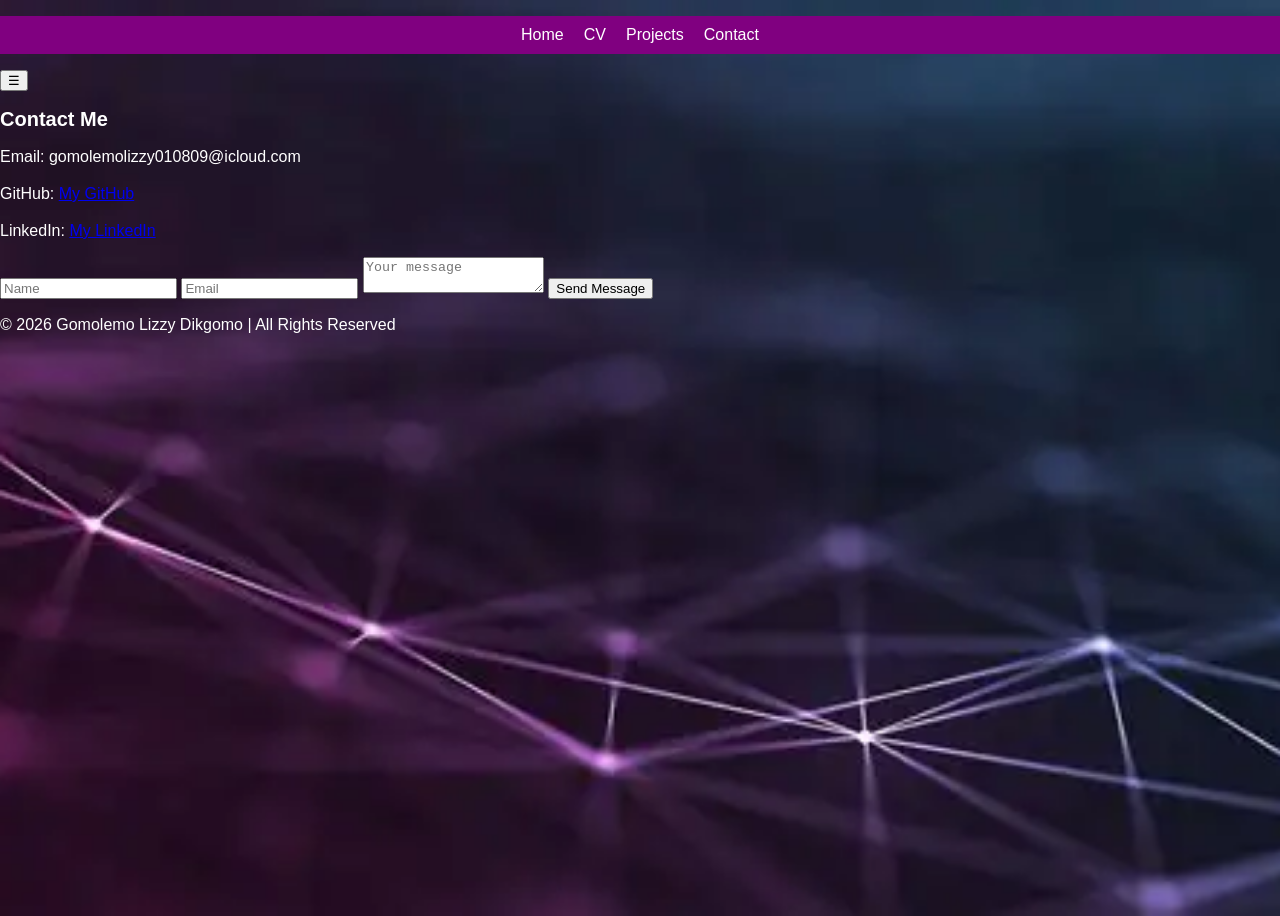
==== contact.html @ 3f9e56d8 "initial website upload" ====
<!DOCTYPE html>
<html lang="en">
<head>
    <meta charset="UTF-8">
    <meta name="viewport" content="width=device-width, initial-scale=1.0">
    <link rel="stylesheet" href="style.css">
    <title>Gomolemo Lizzy Dikgomo | Developer Portfolio</title>
</head>
<body>
  
    <!--Navigation-->
    <header>
        
        <nav>
            <ul>
                <li><a href="index.html">Home</a></li>
                <li><a href="cv.html">CV</a></li>
                <li><a href="projects.html">Projects</a></li>
                <li><a href="contact.html">Contact</a></li>
            </ul>
            <button class="nav-toggle" aria-label="Toggle navigation">&#9776;</button>
        </nav>
    </header>

    <main>
         <!-- Contact -->
        <section id="contact">
            <h2>Contact Me</h2>

            <p>Email: gomolemolizzy010809@icloud.com</p>
            <p>GitHub: <a href="https://github.com/lizzy09-dikgomo/MIE_JAVA_2026_YourStudentCode.github.io">My GitHub</a></p>
            <p>LinkedIn: <a href="https://www.linkedin.com/public-profile/settings/?lipi=urn%3Ali%3Apage%3Ad_flagship3_profile_self_edit_contact_info%3BzYImMSRuToqJ54lr0gv72Q%3D%3D">My LinkedIn</a></p>

            <form id="contactForm">
                <input type="text" id="name" placeholder="Name">
                <input type="email" id="email" placeholder="Email">
                <textarea placeholder="Your message" required></textarea>
                <button type="submit">Send Message</button>
            </form>
        </section>
    </main>

     <footer>
        <p>&copy; 2026 Gomolemo Lizzy Dikgomo | All Rights Reserved</p>
    </footer>

    </body>
    </html>
---- style.css ----
body {
    font-family: Arial, Helvetica, sans-serif;
    margin: 0;
    padding: 0;
    background-image: url("momo 2's background image.jpg");
    background-size: cover;
    background-position: center;
    background-repeat: no-repeat;
    height: 100vh;
    background-color: #cccccc;
}

header nav ul li a {
    text-decoration: none;
    color: white;

}

header nav ul li {
    display: inline-block;
    padding: 10px;


}

header nav ul {
    display: flex;
    justify-content: center;
    padding: 0;
    list-style: none;
    background-color: purple;

}

/* Hero section */
.hero {
    height: 90vh;
    background: linear-gradient(to right, center);
    color: white;
    display: flex;
    justify-content: center;
    align-items: center;
    text-align: center;
}

.hero-content{
    width: 100%;
}

img {
    position:relative;
    margin-left: 2px;
    float: left;
    clip-path: circle(50%);
    
}

.hero h1{
    font-weight: normal;
    margin-top: -150px;
}

.hero h2 {
    font: 48px;
    margin: 10px 0;
    margin-bottom: 80px;
}

.hero h3 {
    font-weight: normal;
    margin-bottom: 60px;
}

.hero p {
    max-width: 600px;
    margin: auto;
    margin-bottom: 20px;
}

.hero-buttons {
    display: flex;
    gap: 16px;
    justify-content: center;
    margin-top: 2rem;
}

.btn {
    padding: 12px 24px;
    border-radius: 8px;
    text-decoration: none;
    font-weight: normal;
    transition: all 0.3s ease;
    cursor: pointer;
    font-size: 1rem;
    border: 2px solid transparent;
}

.btn {
    background-color: blueviolet;
    color: white;
}

.btn:hover {
    background-color: rgb(113, 43, 226);
    transform: translateY(-2px);
}

 h2 {
    font-size: 20px;
    color: white;
 }

 p {
   font-size: 16px;
   color: white;
   line-height: 1.3;
   margin-bottom: 15px;
 }
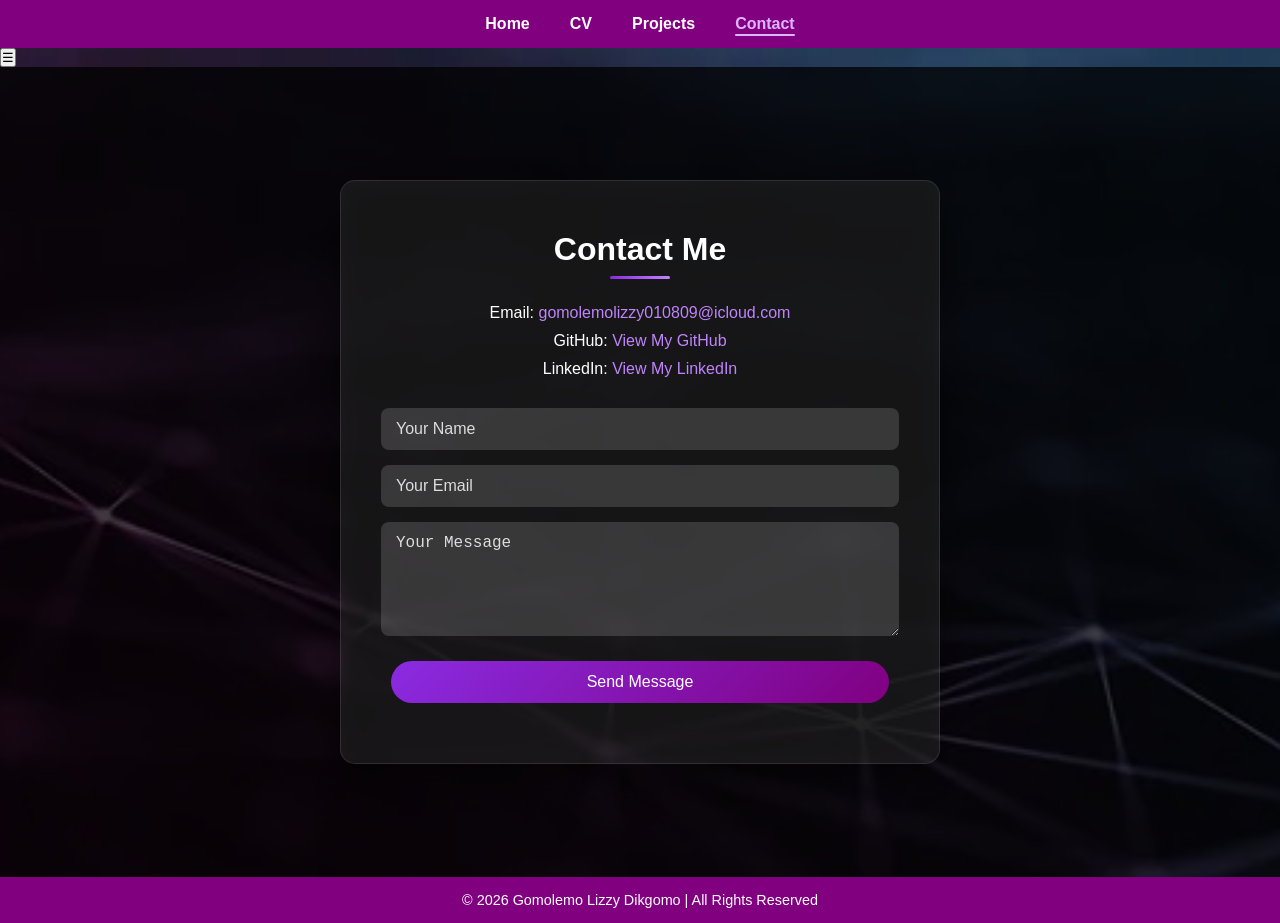
==== commit 09e37a34: "changed my style.css" ====
--- a/contact.html
+++ b/contact.html
@@ -3,46 +3,88 @@
 <head>
     <meta charset="UTF-8">
     <meta name="viewport" content="width=device-width, initial-scale=1.0">
+    <title>Gomolemo Lizzy Dikgomo | Contact</title>
     <link rel="stylesheet" href="style.css">
-    <title>Gomolemo Lizzy Dikgomo | Developer Portfolio</title>
 </head>
+
 <body>
-  
-    <!--Navigation-->
-    <header>
-        
-        <nav>
-            <ul>
-                <li><a href="index.html">Home</a></li>
-                <li><a href="cv.html">CV</a></li>
-                <li><a href="projects.html">Projects</a></li>
-                <li><a href="contact.html">Contact</a></li>
-            </ul>
-            <button class="nav-toggle" aria-label="Toggle navigation">&#9776;</button>
-        </nav>
-    </header>
 
-    <main>
-         <!-- Contact -->
-        <section id="contact">
+<header>
+    <nav>
+        <ul>
+            <li><a href="index.html">Home</a></li>
+            <li><a href="cv.html">CV</a></li>
+            <li><a href="projects.html">Projects</a></li>
+            <li><a href="contact.html" class="active">Contact</a></li>
+        </ul>
+        <button class="nav-toggle" aria-label="Toggle navigation">&#9776;</button>
+    </nav>
+</header>
+
+<main>
+
+    <!-- Contact Section -->
+    <section id="contact" class="contact-section">
+
+        <div class="contact-container">
             <h2>Contact Me</h2>
 
-            <p>Email: gomolemolizzy010809@icloud.com</p>
-            <p>GitHub: <a href="https://github.com/lizzy09-dikgomo/MIE_JAVA_2026_YourStudentCode.github.io">My GitHub</a></p>
-            <p>LinkedIn: <a href="https://www.linkedin.com/public-profile/settings/?lipi=urn%3Ali%3Apage%3Ad_flagship3_profile_self_edit_contact_info%3BzYImMSRuToqJ54lr0gv72Q%3D%3D">My LinkedIn</a></p>
+            <div class="contact-info">
+                <p>Email:
+                    <a href="mailto:gomolemolizzy010809@icloud.com">
+                        gomolemolizzy010809@icloud.com
+                    </a>
+                </p>
+
+                <p>GitHub:
+                    <a href="https://github.com/lizzy09-dikgomo"
+                       target="_blank"
+                       rel="noopener noreferrer">
+                       View My GitHub
+                    </a>
+                </p>
+
+                <p>LinkedIn:
+                    <a href="https://www.linkedin.com/in/YOUR-USERNAME"
+                       target="_blank"
+                       rel="noopener noreferrer">
+                       View My LinkedIn
+                    </a>
+                </p>
+            </div>
 
             <form id="contactForm">
-                <input type="text" id="name" placeholder="Name">
-                <input type="email" id="email" placeholder="Email">
-                <textarea placeholder="Your message" required></textarea>
-                <button type="submit">Send Message</button>
+
+                <input type="text"
+                       id="name"
+                       name="name"
+                       placeholder="Your Name"
+                       required>
+
+                <input type="email"
+                       id="email"
+                       name="email"
+                       placeholder="Your Email"
+                       required>
+
+                <textarea name="message"
+                          placeholder="Your Message"
+                          rows="5"
+                          required></textarea>
+
+                <button type="submit" class="btn">Send Message</button>
+
             </form>
-        </section>
-    </main>
 
-     <footer>
-        <p>&copy; 2026 Gomolemo Lizzy Dikgomo | All Rights Reserved</p>
-    </footer>
+        </div>
 
-    </body>
-    </html>+    </section>
+
+</main>
+
+<footer>
+    <p>&copy; 2026 Gomolemo Lizzy Dikgomo | All Rights Reserved</p>
+</footer>
+
+</body>
+</html>
--- a/style.css
+++ b/style.css
@@ -1,121 +1,715 @@
+/* Reset */
+* {
+    margin: 0;
+    padding: 0;
+    box-sizing: border-box;
+}
+
+/* ── Keyframes ── */
+
+@keyframes fadeIn {
+    from { opacity: 0; }
+    to   { opacity: 1; }
+}
+
+@keyframes fadeSlideUp {
+    from { opacity: 0; transform: translateY(35px); }
+    to   { opacity: 1; transform: translateY(0); }
+}
+
+@keyframes fadeSlideDown {
+    from { opacity: 0; transform: translateY(-25px); }
+    to   { opacity: 1; transform: translateY(0); }
+}
+
+@keyframes scaleIn {
+    from { opacity: 0; transform: scale(0.75); }
+    to   { opacity: 1; transform: scale(1); }
+}
+
+@keyframes profilePop {
+    0%   { opacity: 0; transform: scale(0.6); }
+    70%  { transform: scale(1.06); }
+    100% { opacity: 1; transform: scale(1); }
+}
+
+@keyframes ringPulse {
+    0%, 100% { box-shadow: 0 0 0 0px rgba(192,132,252,0.5),
+                            0 0 0 0px rgba(138,43,226,0.25); }
+    50%       { box-shadow: 0 0 0 8px rgba(192,132,252,0.15),
+                            0 0 0 16px rgba(138,43,226,0.07); }
+}
+
+@keyframes navGlow {
+    0%, 100% { box-shadow: 0 2px 20px rgba(138,43,226,0.3); }
+    50%       { box-shadow: 0 2px 30px rgba(192,132,252,0.5); }
+}
+
+@keyframes buttonShine {
+    0%   { left: -75%; }
+    100% { left: 125%; }
+}
+
+@keyframes floatUp {
+    0%, 100% { transform: translateY(0); }
+    50%       { transform: translateY(-7px); }
+}
+
+@keyframes bgDrift {
+    0%   { background-position: center 0%; }
+    50%  { background-position: center 8%; }
+    100% { background-position: center 0%; }
+}
+
+@keyframes underlineReveal {
+    from { width: 0; opacity: 0; }
+    to   { width: 100%; opacity: 1; }
+}
 
 body {
     font-family: Arial, Helvetica, sans-serif;
-    margin: 0;
-    padding: 0;
     background-image: url("momo 2's background image.jpg");
     background-size: cover;
     background-position: center;
     background-repeat: no-repeat;
-    height: 100vh;
-    background-color: #cccccc;
-}
+    background-attachment: fixed;
+    color: white;
+     /* Subtle background drift on load */
+    animation: bgDrift 20s ease-in-out infinite;
+}
+
+/* Navigation */
+header {
+    animation: fadeSlideDown 0.7s cubic-bezier(0.16, 1, 0.3, 1) both;
+}
+
+header nav ul {
+    display: flex;
+    justify-content: center;
+    list-style: none;
+    background-color: purple;
+    padding: 15px 0;
+    position: relative;
+    animation: navGlow 5s ease-in-out infinite;
+}
+
+/* Shimmer sweep across nav bar on load */
+header nav ul::after {
+    content: '';
+    position: absolute;
+    inset: 0;
+    background: linear-gradient(
+        120deg,
+        transparent 0%,
+        rgba(255,255,255,0.1) 50%,
+        transparent 100%
+    );
+    background-size: 200% 100%;
+    animation: buttonShine 1.2s 0.8s ease forwards;
+    pointer-events: none;
+}
+
+header nav ul li {
+    margin: 0 20px;
+    /* Stagger each nav item */
+    opacity: 0;
+    animation: fadeSlideDown 0.5s cubic-bezier(0.16, 1, 0.3, 1) forwards;
+}
+
+header nav ul li:nth-child(1) { animation-delay: 0.2s; }
+header nav ul li:nth-child(2) { animation-delay: 0.35s; }
+header nav ul li:nth-child(3) { animation-delay: 0.5s; }
+header nav ul li:nth-child(4) { animation-delay: 0.65s; }
 
 header nav ul li a {
     text-decoration: none;
     color: white;
-
-}
-
-header nav ul li {
+    font-weight: bold;
+    position: relative;
+    padding-bottom: 4px;
+    transition: 0.3s ease;
+}
+
+/* Slide-in underline on hover */
+header nav ul li a::after {
+    content: '';
+    position: absolute;
+    bottom: 0; left: 0;
+    width: 0; height: 2px;
+    background: #e0b3ff;
+    border-radius: 99px;
+    transition: width 0.35s cubic-bezier(0.16, 1, 0.3, 1);
+}
+
+header nav ul li a:hover {
+    color: #e0b3ff;
+}
+
+header nav ul li a:hover::after,
+header nav ul li a.active::after {
+    width: 100%;
+}
+
+header nav ul li a.active {
+    color: #e0b3ff;
+}
+
+/* Hero Section */
+.hero {
+    min-height: 90vh;
+    display: flex;
+    align-items: center;
+    justify-content: center;
+    text-align: center;
+    padding: 40px 20px;
+    background: rgba(0, 0, 0, 0.6); /* dark overlay */
+    animation: fadeIn 0.8s ease both;
+}
+
+.hero-content {
+    max-width: 900px;
+}
+
+/* Profile Image */
+.hero img {
+    width: 180px;
+    height: 180px;
+    object-fit: cover;
+    border-radius: 50%;
+    margin-bottom: 20px;
+    border: 3px solid white;
+}
+
+/* Pop in with spring + continuous ring pulse */
+    /* animation: profilePop 0.9s cubic-bezier(0.16, 1, 0.3, 1) 0.3s both,
+               ringPulse 4s ease-in-out 1.5s infinite;
+
+    transition: transform 0.4s cubic-bezier(0.16, 1, 0.3, 1),
+                border-color 0.4s ease,
+                box-shadow 0.4s ease;
+} */
+
+.hero img:hover {
+    transform: scale(1.07);
+    border-color: #c084fc;
+    box-shadow: 0 0 0 6px rgba(192,132,252,0.2),
+                0 0 30px rgba(138,43,226,0.4);
+    animation: none; /* pause pulse on hover */
+}
+
+/* Headings */
+.hero h1 {
+    font-size: 2.5rem;
+    margin-bottom: 10px;
+    position: relative;
+    animation: fadeSlideUp 0.8s cubic-bezier(0.16, 1, 0.3, 1) 0.6s both;
+}
+
+/* Underline accent that grows under h1 */
+.hero h1::after {
+    content: '';
+    display: block;
+    height: 3px;
+    background: linear-gradient(90deg, blueviolet, #c084fc, transparent);
+    border-radius: 99px;
+    margin: 6px auto 0;
+    animation: underlineReveal 1s cubic-bezier(0.16, 1, 0.3, 1) 1.3s both;
+}
+
+.hero h2 {
+    font-size: 1.8rem;
+    margin-bottom: 15px;
+    font-weight: normal;
+    animation: fadeSlideUp 0.8s cubic-bezier(0.16, 1, 0.3, 1) 0.75s both;
+}
+
+.hero h3 {
+    font-size: 1.2rem;
+    margin-bottom: 20px;
+    font-weight: lighter;
+    animation: fadeSlideUp 0.8s cubic-bezier(0.16, 1, 0.3, 1) 0.9s both;
+}
+
+/* Paragraph */
+.hero p {
+    max-width: 650px;
+    margin: 0 auto 25px auto;
+    line-height: 1.6;
+    font-size: 1rem;
+    animation: fadeSlideUp 0.8s cubic-bezier(0.16, 1, 0.3, 1) 1.05s both;
+}
+
+/* Buttons */
+.btn {
     display: inline-block;
-    padding: 10px;
-
-
-}
-
-header nav ul {
-    display: flex;
-    justify-content: center;
-    padding: 0;
-    list-style: none;
+    padding: 12px 24px;
+    margin: 10px;
+    border-radius: 30px;
+    text-decoration: none;
+    font-size: 1rem;
+    font-weight: 500;
+    transition: 0.3s ease;
+    background-color: blueviolet;
+    color: white;
+    border: none;
+     position: relative;
+    overflow: hidden;
+}
+
+/* Staggered entry */
+    /* animation: fadeSlideUp 0.7s cubic-bezier(0.16, 1, 0.3, 1) 1.2s both,
+               floatUp 4.5s ease-in-out 2s infinite;
+
+    transition: background-color 0.3s ease,
+                transform 0.3s cubic-bezier(0.16, 1, 0.3, 1),
+                box-shadow 0.3s ease;
+} */
+
+/* Second button floats slightly out of phase */
+.btn:nth-of-type(2) {
+    animation-delay: 1.35s, 2.3s;
+}
+
+/* Shine sweep on hover */
+.btn::before {
+    content: '';
+    position: absolute;
+    top: 0; left: -75%;
+    width: 50%; height: 100%;
+    background: linear-gradient(
+        120deg,
+        transparent 0%,
+        rgba(255,255,255,0.22) 50%,
+        transparent 100%
+    );
+    transform: skewX(-20deg);
+}
+
+.btn:hover::before {
+    animation: buttonShine 0.6s ease forwards;
+}
+
+.btn:hover {
+    background-color: rgb(113, 43, 226);
+    transform: translateY(-4px);
+     box-shadow: 0 10px 28px rgba(138, 43, 226, 0.5),
+                0 0 0 2px rgba(192,132,252,0.2);
+    animation: none; /* pause float on hover */
+}
+
+.btn:active {
+    transform: translateY(-1px) scale(0.97);
+    box-shadow: 0 4px 12px rgba(138, 43, 226, 0.4);
+}
+
+/* About Section */
+#about {
+    padding: 60px 20px;
+    background: rgba(0, 0, 0, 0.7);
+    text-align: center;
+}
+
+#about h2 {
+    font-size: 2rem;
+    margin-bottom: 20px;
+}
+
+#about p {
+    max-width: 800px;
+    margin: auto;
+    line-height: 1.7;
+    font-size: 1rem;
+}
+
+/* Footer */
+footer {
+    text-align: center;
+    padding: 15px;
     background-color: purple;
-
-}
-
-/* Hero section */
-.hero {
-    height: 90vh;
-    background: linear-gradient(to right, center);
-    color: white;
+    font-size: 0.9rem;
+}
+
+/* Responsive */
+@media (max-width: 768px) {
+
+    .hero h1 {
+        font-size: 2rem;
+    }
+
+    .hero h2 {
+        font-size: 1.4rem;
+    }
+
+    .hero h3 {
+        font-size: 1rem;
+    }
+
+    header nav ul {
+        flex-direction: column;
+    }
+
+    header nav ul li {
+        margin: 10px 0;
+    }
+}
+
+.cv-section {
+    min-height: 90vh;
+    padding: 80px 20px;
     display: flex;
     justify-content: center;
     align-items: center;
+    background: rgba(0, 0, 0, 0.75);
+}
+
+.cv-section .cv-container {
+    background: rgba(255, 255, 255, 0.08);
+    padding: 50px 40px;
+    border-radius: 12px;
     text-align: center;
-}
-
-.hero-content{
+    max-width: 600px;
     width: 100%;
-}
-
-img {
-    position:relative;
-    margin-left: 2px;
-    float: left;
-    clip-path: circle(50%);
-    
-}
-
-.hero h1{
-    font-weight: normal;
-    margin-top: -150px;
-}
-
-.hero h2 {
-    font: 48px;
-    margin: 10px 0;
-    margin-bottom: 80px;
-}
-
-.hero h3 {
-    font-weight: normal;
-    margin-bottom: 60px;
-}
-
-.hero p {
+    backdrop-filter: blur(8px);
+    box-shadow: 0 10px 30px rgba(0, 0, 0, 0.4);
+}
+
+.cv-section h2 {
+    font-size: 2.2rem;
+    margin-bottom: 15px;
+    font-weight: 600;
+}
+
+.cv-section p {
+    margin-bottom: 30px;
+    font-size: 1.1rem;
+    line-height: 1.6;
+    color: #f1f1f1;
+}
+
+/* Improve button inside CV section */
+.cv-section .btn {
+    display: inline-block;
+    padding: 14px 28px;
+    font-size: 1rem;
+    border-radius: 30px;
+    background: linear-gradient(135deg, blueviolet, purple);
+    color: white;
+    text-decoration: none;
+    transition: 0.3s ease;
+}
+
+.cv-section .btn:hover {
+    transform: translateY(-4px);
+    box-shadow: 0 8px 20px rgba(138, 43, 226, 0.5);
+}
+
+/* ── Keyframes ── */
+
+@keyframes fadeSlideUp {
+    from { opacity: 0; transform: translateY(40px); }
+    to   { opacity: 1; transform: translateY(0); }
+}
+
+@keyframes fadeIn {
+    from { opacity: 0; }
+    to   { opacity: 1; }
+}
+
+@keyframes cardReveal {
+    from { opacity: 0; transform: translateY(60px) scale(0.97); }
+    to   { opacity: 1; transform: translateY(0) scale(1); }
+}
+
+@keyframes glowPulse {
+    0%, 100% { box-shadow: 0 15px 40px rgba(0,0,0,0.5), 0 0 0px rgba(192,132,252,0); }
+    50%       { box-shadow: 0 15px 40px rgba(0,0,0,0.5), 0 0 40px rgba(192,132,252,0.12); }
+}
+
+@keyframes underlineGrow {
+    from { width: 0; opacity: 0; }
+    to   { width: 60px; opacity: 1; }
+}
+
+@keyframes borderTrace {
+    0%   { background-position: 0% 0; }
+    100% { background-position: 200% 0; }
+}
+
+@keyframes buttonShine {
+    0%   { left: -75%; }
+    100% { left: 125%; }
+}
+
+@keyframes floatUp {
+    0%, 100% { transform: translateY(0); }
+    50%       { transform: translateY(-6px); }
+}
+
+@keyframes spin {
+    to { transform: rotate(360deg); }
+}
+
+@keyframes successSlide {
+    from { opacity: 0; transform: translateY(-10px); }
+    to   { opacity: 1; transform: translateY(0); }
+}
+
+/* Contact Section */
+.contact-section {
+    min-height: 90vh;
+    display: flex;
+    justify-content: center;
+    align-items: center;
+    padding: 60px 20px;
+    background: rgba(0, 0, 0, 0.75);
+    animation: fadeIn 0.6s ease both;
+}
+
+.contact-container {
+    background: rgba(255, 255, 255, 0.08);
+    padding: 50px 40px;
+    border-radius: 15px;
     max-width: 600px;
-    margin: auto;
-    margin-bottom: 20px;
-}
-
-.hero-buttons {
+    width: 100%;
+    backdrop-filter: blur(10px);
+    box-shadow: 0 15px 40px rgba(0, 0, 0, 0.5);
+    color: white;
+    position: relative;
+    border: 1px solid rgba(255, 255, 255, 0.1);
+
+    /* Entry + ambient glow pulse */
+    animation: cardReveal 0.9s cubic-bezier(0.16, 1, 0.3, 1) 0.15s both,
+               glowPulse 5s ease-in-out 1.2s infinite;
+
+    box-shadow: 0 15px 40px rgba(0, 0, 0, 0.5);
+    transition: border-color 0.4s ease, box-shadow 0.4s ease;
+}
+
+.contact-container:hover {
+    border-color: rgba(192, 132, 252, 0.3);
+    box-shadow: 0 20px 50px rgba(0, 0, 0, 0.6),
+                0 0 30px rgba(192, 132, 252, 0.1);
+}
+
+/* Tracing shimmer border */
+.contact-container::before {
+    content: '';
+    position: absolute;
+    inset: -1px;
+    border-radius: 16px;
+    background: linear-gradient(
+        90deg,
+        transparent 0%,
+        rgba(192, 132, 252, 0.55) 50%,
+        transparent 100%
+    );
+    background-size: 200% 100%;
+    opacity: 0;
+    z-index: -1;
+    animation: borderTrace 2.5s linear infinite;
+    transition: opacity 0.4s ease;
+}
+
+.contact-container:hover::before {
+    opacity: 1;
+}
+
+.contact-container h2 {
+    text-align: center;
+    margin-bottom: 25px;
+    font-size: 2rem;
+     animation: fadeSlideUp 0.8s cubic-bezier(0.16, 1, 0.3, 1) 0.35s both;
+    position: relative;
+}
+
+/* Expanding underline accent */
+.contact-container h2::after {
+    content: '';
+    display: block;
+    height: 3px;
+    background: linear-gradient(90deg, blueviolet, #c084fc);
+    border-radius: 99px;
+    margin: 8px auto 0;
+    animation: underlineGrow 0.8s cubic-bezier(0.16, 1, 0.3, 1) 1s both;
+}
+
+/* Contact Info */
+.contact-info {
+    text-align: center;
+    margin-bottom: 30px;
+    animation: fadeSlideUp 0.8s cubic-bezier(0.16, 1, 0.3, 1) 0.5s both;
+}
+
+.contact-info p {
+    margin-bottom: 10px;
+    transition: transform 0.3s ease;
+}
+
+.contact-info p:hover {
+    transform: translateX(4px);
+}
+
+.contact-info a {
+    color: #c084fc;
+    text-decoration: none;
+    font-weight: 500;
+    position: relative;
+    transition: color 0.3s ease;
+}
+
+/* Slide-in underline on hover */
+.contact-info a::after {
+    content: '';
+    position: absolute;
+    bottom: -2px; left: 0;
+    width: 0; height: 1px;
+    background: #c084fc;
+    transition: width 0.35s cubic-bezier(0.16, 1, 0.3, 1);
+}
+
+.contact-info a:hover {
+    text-decoration: underline;
+}
+
+/* Form Styling */
+#contactForm {
     display: flex;
-    gap: 16px;
-    justify-content: center;
-    margin-top: 2rem;
-}
-
-.btn {
-    padding: 12px 24px;
+    flex-direction: column;
+    gap: 15px;
+}
+
+/* Staggered field reveal */
+#contactForm > *:nth-child(1) { animation: fadeSlideUp 0.7s cubic-bezier(0.16,1,0.3,1) 0.65s both; }
+#contactForm > *:nth-child(2) { animation: fadeSlideUp 0.7s cubic-bezier(0.16,1,0.3,1) 0.78s both; }
+#contactForm > *:nth-child(3) { animation: fadeSlideUp 0.7s cubic-bezier(0.16,1,0.3,1) 0.91s both; }
+#contactForm > *:nth-child(4) { animation: fadeSlideUp 0.7s cubic-bezier(0.16,1,0.3,1) 1.04s both; }
+
+#contactForm input,
+#contactForm textarea {
+    padding: 12px 15px;
     border-radius: 8px;
-    text-decoration: none;
-    font-weight: normal;
-    transition: all 0.3s ease;
+    border: none;
+    outline: none;
+    font-size: 1rem;
+    background-color: rgba(255, 255, 255, 0.15);
+    color: white;
+    transition: background-color 0.35s ease,
+                box-shadow 0.35s ease,
+                border-color 0.35s ease,
+                transform 0.25s ease;
+}
+
+#contactForm input::placeholder,
+#contactForm textarea::placeholder {
+    color: #ddd;
+    transition: opacity 0.3s ease, transform 0.3s ease;
+}
+
+/* Placeholder fades & lifts on focus */
+#contactForm input:focus::placeholder,
+#contactForm textarea:focus::placeholder {
+    opacity: 0.4;
+    transform: translateY(-2px);
+}
+
+/* Focus effect */
+#contactForm input:focus,
+#contactForm textarea:focus {
+    background-color: rgba(255, 255, 255, 0.25);
+    border-color: rgba(192, 132, 252, 0.5);
+    box-shadow: 0 0 8px rgba(138, 43, 226, 0.7),
+                0 0 16px rgba(138, 43, 226, 0.35);
+    transform: translateY(-2px);
+}
+
+/* Button */
+#contactForm button {
+    padding: 12px;
+    border-radius: 30px;
+    border: none;
+    background: linear-gradient(135deg, blueviolet, purple);
+    color: white;
+    font-size: 1rem;
     cursor: pointer;
-    font-size: 1rem;
-    border: 2px solid transparent;
-}
-
-.btn {
-    background-color: blueviolet;
-    color: white;
-}
-
-.btn:hover {
-    background-color: rgb(113, 43, 226);
-    transform: translateY(-2px);
-}
-
- h2 {
-    font-size: 20px;
-    color: white;
- }
-
- p {
-   font-size: 16px;
-   color: white;
-   line-height: 1.3;
-   margin-bottom: 15px;
- }
-
- +    position: relative;
+    overflow: hidden;
+    transition: transform 0.3s cubic-bezier(0.16,1,0.3,1),
+                box-shadow 0.3s ease;
+    /* Gentle float at rest */
+    animation: floatUp 4s ease-in-out 1.5s infinite;
+}
+
+/* Shine sweep overlay */
+#contactForm button::before {
+    content: '';
+    position: absolute;
+    top: 0; left: -75%;
+    width: 50%; height: 100%;
+    background: linear-gradient(
+        120deg,
+        transparent 0%,
+        rgba(255,255,255,0.25) 50%,
+        transparent 100%
+    );
+    transform: skewX(-20deg);
+}
+
+#contactForm button:hover::before {
+    animation: buttonShine 0.65s ease forwards;
+}
+
+
+#contactForm button:hover {
+    transform: translateY(-4px);
+    box-shadow: 0 10px 28px rgba(138, 43, 226, 0.55),
+                0 0 0 2px rgba(192,132,252,0.2);
+    animation: none; /* pause float on hover */
+}
+
+#contactForm button:active {
+    transform: translateY(-1px) scale(0.98);
+    box-shadow: 0 4px 12px rgba(138, 43, 226, 0.4);
+}
+
+/* Sending spinner */
+#contactForm button.sending {
+    pointer-events: none;
+    opacity: 0.75;
+}
+
+#contactForm button.sending::after {
+    content: '';
+    display: inline-block;
+    width: 12px; height: 12px;
+    border: 2px solid rgba(255,255,255,0.4);
+    border-top-color: white;
+    border-radius: 50%;
+    margin-left: 10px;
+    vertical-align: middle;
+    animation: spin 0.7s linear infinite;
+}
+
+/* ── Success Message ── */
+.form-success {
+    display: none;
+    margin-top: 14px;
+    padding: 12px 18px;
+    border-radius: 8px;
+    background: rgba(192, 132, 252, 0.12);
+    border: 1px solid rgba(192, 132, 252, 0.35);
+    color: #e0aaff;
+    font-size: 0.88rem;
+    text-align: center;
+}
+
+.form-success.visible {
+    display: block;
+    animation: successSlide 0.5s cubic-bezier(0.16, 1, 0.3, 1) both;
+}
+
+/* Responsive */
+@media (max-width: 600px) {
+    .contact-container {
+        padding: 30px 20px;
+    }
+}
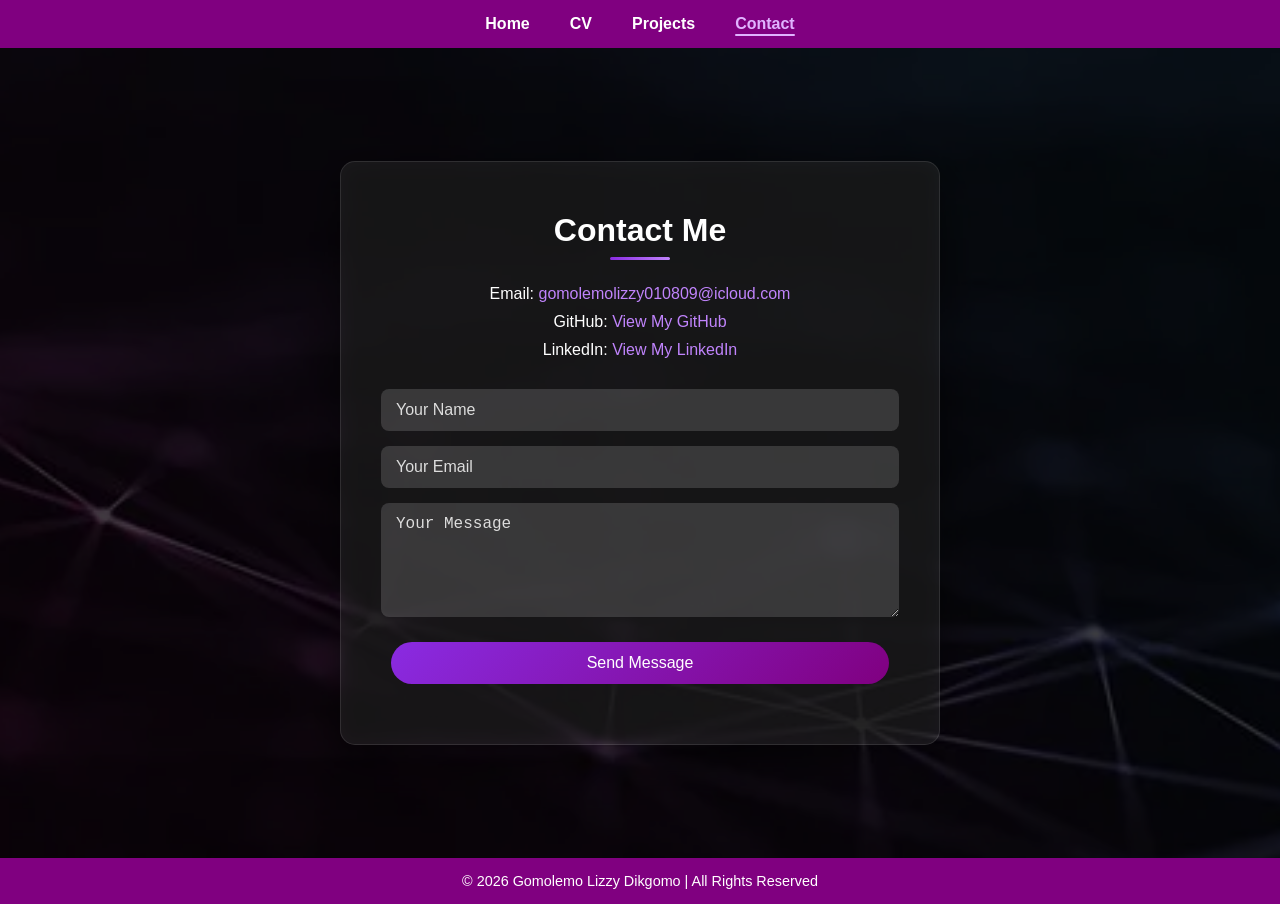
==== commit 08bd42c0: "added the script.js" ====
--- a/contact.html
+++ b/contact.html
@@ -17,7 +17,6 @@
             <li><a href="projects.html">Projects</a></li>
             <li><a href="contact.html" class="active">Contact</a></li>
         </ul>
-        <button class="nav-toggle" aria-label="Toggle navigation">&#9776;</button>
     </nav>
 </header>
 
@@ -86,5 +85,25 @@
     <p>&copy; 2026 Gomolemo Lizzy Dikgomo | All Rights Reserved</p>
 </footer>
 
+<script src="script.js"></script>
+
+<script>
+document.getElementById("contact-form")
+  .addEventListener("submit", function(event) {
+    event.preventDefault();
+
+    emailjs.sendForm(
+      "Service_rlzxl4t",
+      "template_s5g8x4c",
+      this
+    ).then(function() {
+        alert("Message sent successfully!");
+    }, function(error) {
+        alert("Failed to send message. Please try again.");
+        console.log(error);
+    });
+});
+</script>
+
 </body>
 </html>
--- a/style.css
+++ b/style.css
@@ -179,15 +179,6 @@
     margin-bottom: 20px;
     border: 3px solid white;
 }
-
-/* Pop in with spring + continuous ring pulse */
-    /* animation: profilePop 0.9s cubic-bezier(0.16, 1, 0.3, 1) 0.3s both,
-               ringPulse 4s ease-in-out 1.5s infinite;
-
-    transition: transform 0.4s cubic-bezier(0.16, 1, 0.3, 1),
-                border-color 0.4s ease,
-                box-shadow 0.4s ease;
-} */
 
 .hero img:hover {
     transform: scale(1.07);
@@ -256,15 +247,6 @@
     overflow: hidden;
 }
 
-/* Staggered entry */
-    /* animation: fadeSlideUp 0.7s cubic-bezier(0.16, 1, 0.3, 1) 1.2s both,
-               floatUp 4.5s ease-in-out 2s infinite;
-
-    transition: background-color 0.3s ease,
-                transform 0.3s cubic-bezier(0.16, 1, 0.3, 1),
-                box-shadow 0.3s ease;
-} */
-
 /* Second button floats slightly out of phase */
 .btn:nth-of-type(2) {
     animation-delay: 1.35s, 2.3s;
@@ -713,3 +695,11 @@
         padding: 30px 20px;
     }
 }
+
+/* Reset */
+* {
+    margin: 0;
+    padding: 0;
+    box-sizing: border-box;
+}
+
